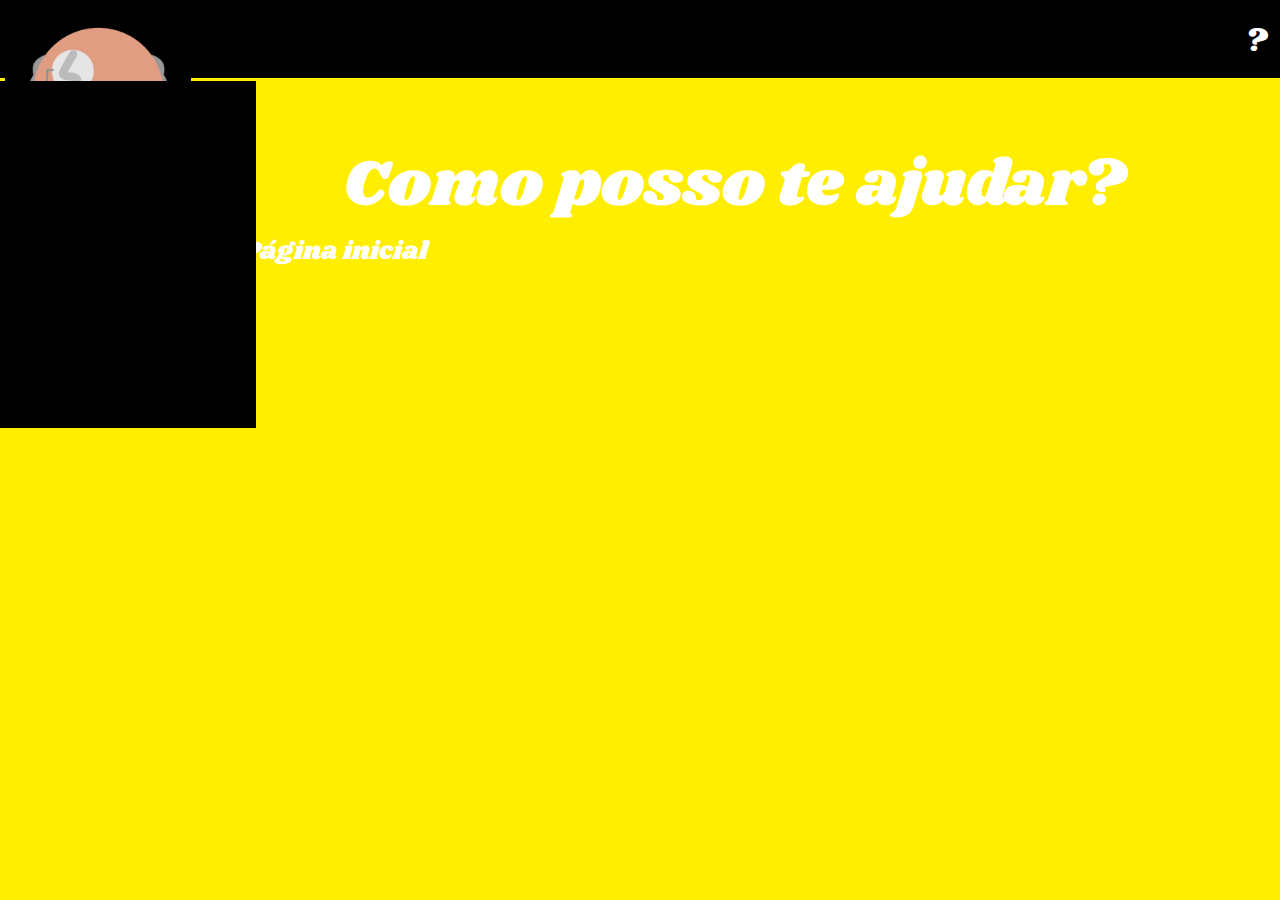
==== criadores.html @ 82a37ecb "outras páginas" ====
<!DOCTYPE html>
<html lang="en">
<head>
    <meta charset="UTF-8">
    <meta http-equiv="X-UA-Compatible" content="IE=edge">
    <meta name="viewport" content="width=device-width, initial-scale=1.0">
    <title>Mordomo: criadores</title>
    <link rel="stylesheet" type="text/css" href="style.css" />
    <link rel="shortcut icon" href="imagens/mordomo_icon.png">
    <link rel="preconnect" href="https://fonts.googleapis.com">
    <link rel="preconnect" href="https://fonts.gstatic.com" crossorigin>
    <link href="https://fonts.googleapis.com/css2?family=Shrikhand&family=Space+Grotesk&display=swap" rel="stylesheet">
    <link rel="preconnect" href="https://fonts.googleapis.com">
    <link rel="preconnect" href="https://fonts.gstatic.com" crossorigin>
    <link href="https://fonts.googleapis.com/css2?family=Shrikhand&family=Space+Grotesk&display=swap" rel="stylesheet">
</head>
<body>
    <header>
        <ul>
            <li class="interrogacao"><a href="criadores.html">?</a></li>
            <li><img class="logo" src="imagens/mordomo_logo.png"></li>
            <li class="titulo-pg">Como posso te ajudar?</li>
            <li class="pg-inicial-link"><a href="index.html">Página inicial</a></li>
        </ul>
    </header>
    <section>

    </section>
    <main>

    </main>
    <link rel="stylesheet" href="jquery-ui.min.css">
    <script src="external/jquery/jquery.js"></script>
    <script src="jquery-ui.min.js"></script>
</body>
</html>
---- style.css ----
html,
body {
    min-height: 100%;
}

body {
    display: grid;
    grid-template-rows: 27% 120%;
    grid-template-columns: 20% 80%;
    gap: 3px 0px;
    margin: 0%;
    font-family: 'Space Grotesk', sans-serif;
    background-color: rgb(255, 238, 0);
}

body ::selection,
body::selection {
    color: rgb(255, 255, 255);
    background: gray;
}

header {
    background-color: black;
    margin-top: -2.5%;
    font-family: 'Shrikhand', cursive;
    color: white;
    grid-row: 1/2;
    grid-column: 1/3;
}

header ul {
    padding-left: 0%;
}

header li {
    display: inline-block;
    margin-left: 2%;
    font-size: 200%;
}

header a:hover {
    color: rgb(105, 105, 105);
}

header a:active {
    color: black;
}

header a {
    color: white;
    text-decoration: none;
}

.logo {
    height: 186.1px;
    width: 186.1px;
    margin-top: 35px;
    clear: none;
    margin-left: -11%;
}

.pg-inicial-link {
    margin-left: 19%;
    font-size: 160%;
}

.titulo-pg {
    font-size: 410%;
    margin-left: 10%;
}

.sublinhado {
    text-decoration: underline;
}

.interrogacao {
    float: right;
    position: sticky;
    right: 1%;
    top: 2%;
}

section{
    grid-row: 2/3;
    grid-column: 1/2;
    background-color: black;
}

main {
    grid-row: 2/3;
    grid-column: 2/3;
    text-align: center;
}

button {
    display: block;
    margin-top: 5%;
    transition: background-color 0.5s ease;
    border-radius: 30%;
    font-family: 'Space Grotesk', sans-serif;
    font-size: 300%;
    margin-left: 15%;
    width: 65%;
}

#b1 {
   background-color: rgb(24, 94, 224); 
   color: rgb(8, 48, 122);
   border: 1px solid rgb(24, 94, 224);
}

#b1:hover {
    background-color: rgb(24, 224, 74);
    color: green;
    border: 1px solid rgb(24, 224, 74);
}

#b2{
    background-color: greenyellow;
    border: 1px greenyellow;
    color: green;
}

#b2:hover{
    background-color: yellow;
    color: rgb(102, 102, 4);
    border: 1px solid yellow;
}

#b3{
   background-color: #FFDE59;
    border: 1px #FFDE59 solid;
    color: #b18f07; 
}

#b3:hover{
    background-color: #ffa908;
    color: #94640c;
    border: 1px #ffa908 solid;
}

#b4{
    background-color: orange;
    color: rgb(119, 81, 10);
    border: 1px solid orange;
}

#b4:hover{
    background-color: orangered;
    color: rgb(97, 33, 10);
    border: 1px solid orangered;
}

main img{
    margin-top: 13px;
    width: 500px;
    height: 500px;
}
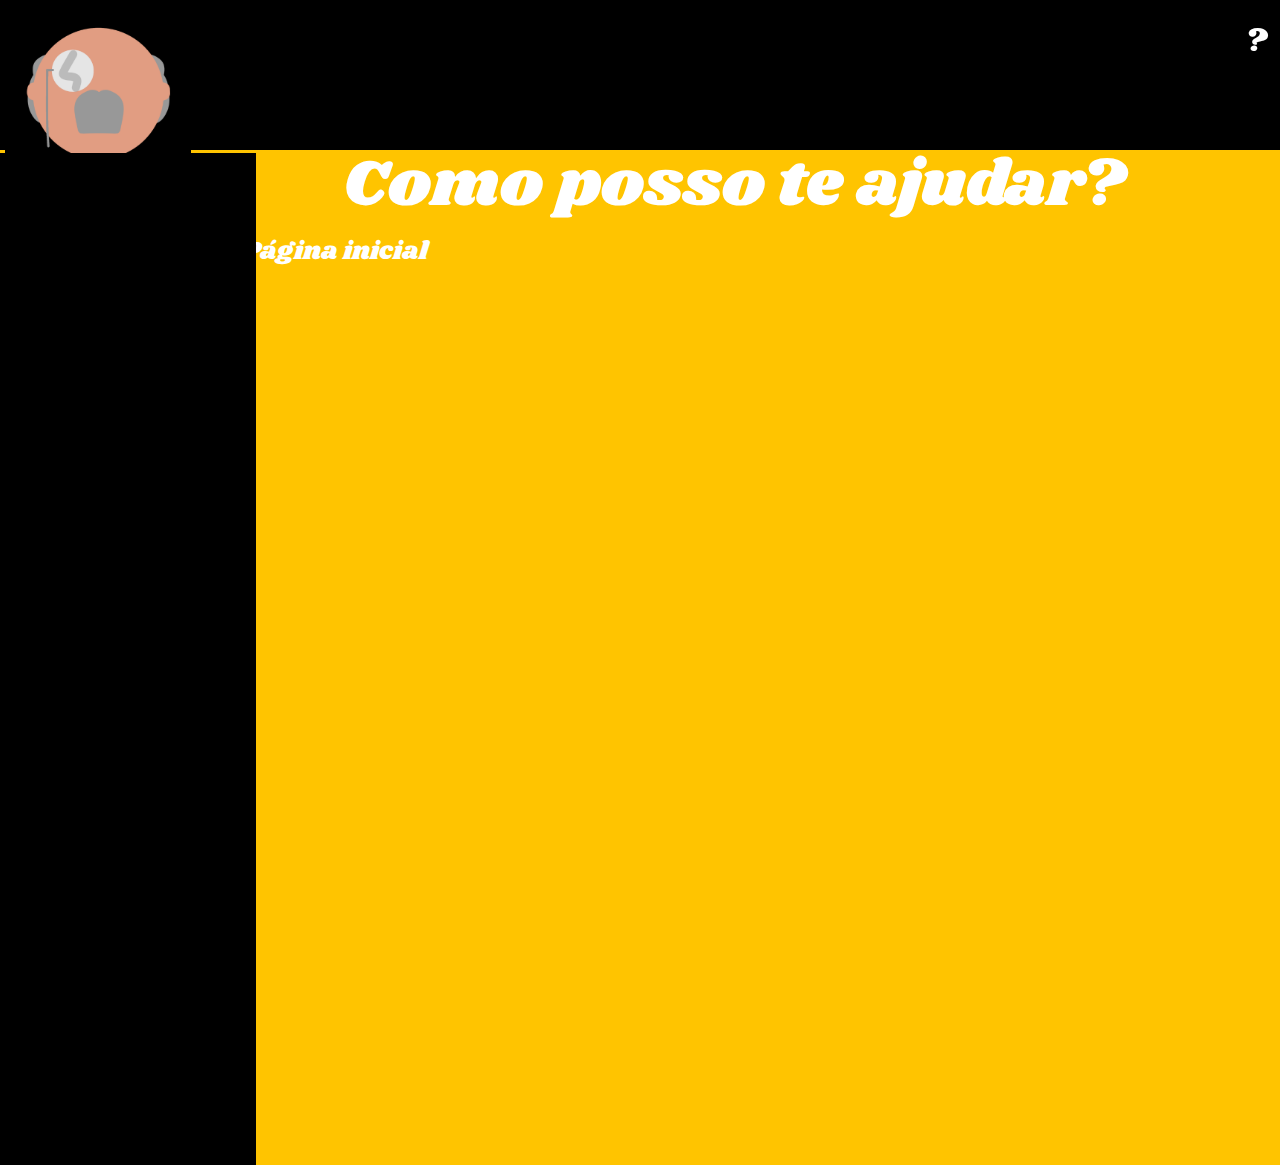
==== commit fd1bf72b: "atualizações" ====
--- a/criadores.html
+++ b/criadores.html
@@ -1,11 +1,13 @@
 <!DOCTYPE html>
 <html lang="en">
+
 <head>
     <meta charset="UTF-8">
     <meta http-equiv="X-UA-Compatible" content="IE=edge">
     <meta name="viewport" content="width=device-width, initial-scale=1.0">
     <title>Mordomo: criadores</title>
     <link rel="stylesheet" type="text/css" href="style.css" />
+    <link rel="stylesheet" href="cores.css">
     <link rel="shortcut icon" href="imagens/mordomo_icon.png">
     <link rel="preconnect" href="https://fonts.googleapis.com">
     <link rel="preconnect" href="https://fonts.gstatic.com" crossorigin>
@@ -14,6 +16,7 @@
     <link rel="preconnect" href="https://fonts.gstatic.com" crossorigin>
     <link href="https://fonts.googleapis.com/css2?family=Shrikhand&family=Space+Grotesk&display=swap" rel="stylesheet">
 </head>
+
 <body>
     <header>
         <ul>
@@ -24,13 +27,12 @@
         </ul>
     </header>
     <section>
-
     </section>
     <main>
 
     </main>
-    <link rel="stylesheet" href="jquery-ui.min.css">
-    <script src="external/jquery/jquery.js"></script>
-    <script src="jquery-ui.min.js"></script>
+    <script src="jquery/jquery.js"></script>
+    <script src="tp2.js"></script>
 </body>
+
 </html>--- a/style.css
+++ b/style.css
@@ -5,12 +5,12 @@
 
 body {
     display: grid;
-    grid-template-rows: 27% 120%;
+    grid-template-rows: 52% 350%;
     grid-template-columns: 20% 80%;
     gap: 3px 0px;
     margin: 0%;
     font-family: 'Space Grotesk', sans-serif;
-    background-color: rgb(255, 238, 0);
+    background-color: rgb(255, 196, 0);
 }
 
 body ::selection,
@@ -80,7 +80,7 @@
     top: 2%;
 }
 
-section{
+section {
     grid-row: 2/3;
     grid-column: 1/2;
     background-color: black;
@@ -96,62 +96,16 @@
     display: block;
     margin-top: 5%;
     transition: background-color 0.5s ease;
-    border-radius: 30%;
-    font-family: 'Space Grotesk', sans-serif;
-    font-size: 300%;
+    border-radius: 50%;
+    font-family: 'Shrikhand', cursive;
+    font-size: 200%;
     margin-left: 15%;
-    width: 65%;
+    width: 70%;
+    padding: 7%;
+    cursor: pointer;
 }
 
-#b1 {
-   background-color: rgb(24, 94, 224); 
-   color: rgb(8, 48, 122);
-   border: 1px solid rgb(24, 94, 224);
-}
-
-#b1:hover {
-    background-color: rgb(24, 224, 74);
-    color: green;
-    border: 1px solid rgb(24, 224, 74);
-}
-
-#b2{
-    background-color: greenyellow;
-    border: 1px greenyellow;
-    color: green;
-}
-
-#b2:hover{
-    background-color: yellow;
-    color: rgb(102, 102, 4);
-    border: 1px solid yellow;
-}
-
-#b3{
-   background-color: #FFDE59;
-    border: 1px #FFDE59 solid;
-    color: #b18f07; 
-}
-
-#b3:hover{
-    background-color: #ffa908;
-    color: #94640c;
-    border: 1px #ffa908 solid;
-}
-
-#b4{
-    background-color: orange;
-    color: rgb(119, 81, 10);
-    border: 1px solid orange;
-}
-
-#b4:hover{
-    background-color: orangered;
-    color: rgb(97, 33, 10);
-    border: 1px solid orangered;
-}
-
-main img{
+main img {
     margin-top: 13px;
     width: 500px;
     height: 500px;
--- a/cores.css
+++ b/cores.css
@@ -0,0 +1,149 @@
+#b1 {
+    background-color: rgb(24, 94, 224);
+    border: 1px solid rgb(24, 94, 224);
+}
+
+#b1:hover {
+    background-color: rgb(24, 224, 74);
+    border: 1px solid rgb(24, 224, 74);
+}
+
+#b2 {
+    background-color: greenyellow;
+    border: 1px greenyellow;
+}
+
+#b2:hover {
+    background-color: yellow;
+    border: 1px solid yellow;
+}
+
+#b3 {
+    background-color: #FFDE59;
+    border: 1px #FFDE59 solid;
+}
+
+#b3:hover {
+    background-color: #ffa908;
+    border: 1px #ffa908 solid;
+}
+
+.salvar {
+    background-color: orange;
+    border: 1px solid orange;
+}
+
+.salvar:hover {
+    background-color: orangered;
+    border: 1px solid orangered;
+}
+
+.carregar {
+    background-color: purple;
+    border: 1px solid purple;
+}
+
+.carregar:hover {
+    background-color: rgb(37, 12, 146);
+    border: 1px solid rgb(37, 12, 146);
+}
+
+#biologia {
+    background-color: rgb(24, 94, 224);
+    border: 1px solid rgb(24, 94, 224);
+}
+
+#biologia:hover {
+    background-color: rgb(24, 224, 74);
+    border: 1px solid rgb(24, 224, 74);
+}
+
+#filosofia {
+    background-color: greenyellow;
+    border: 1px greenyellow;
+}
+
+#filosofia:hover {
+    background-color: yellow;
+    border: 1px solid yellow;
+}
+
+#fisica {
+    background-color: #FFDE59;
+    border: 1px #FFDE59 solid;
+}
+
+#fisica:hover {
+    background-color: #ffa908;
+    border: 1px #ffa908 solid;
+}
+
+#geografia {
+    background-color: orange;
+    border: 1px solid orange;
+}
+
+#geografia:hover {
+    background-color: orangered;
+    border: 1px solid orangered;
+}
+
+#historia {
+    background-color: red;
+    border: 1px solid red;
+}
+
+#historia:hover {
+    background-color: palevioletred;
+    border-color: palevioletred;
+}
+
+#idiomas {
+    background-color: palevioletred;
+    border: 1px solid palevioletred;
+}
+
+#idiomas:hover {
+    background-color: rgb(240, 188, 206);
+    border-color: rgb(240, 188, 206);
+}
+
+#matematica{
+    background-color: purple;
+    border: 1px solid purple;
+}
+
+#matematica:hover{
+    background-color: rgb(37, 12, 146);
+    border: 1px solid rgb(37, 12, 146);
+}
+
+#portugues{
+    background-color: rgb(24, 94, 224);
+    border: 1px solid rgb(24, 94, 224);
+}
+
+#portugues:hover{
+    background-color: rgb(24, 224, 74);
+    border: 1px solid rgb(24, 224, 74);
+}
+
+#quimica{
+    background-color: greenyellow;
+    border: 1px greenyellow;
+}
+
+#quimica:hover{
+    background-color: yellow;
+    border: 1px solid yellow;
+}
+
+#outros{
+    background-color: #FFDE59;
+    border: 1px #FFDE59 solid;
+}
+
+#outros:hover{
+    background-color: #ffa908;
+    border: 1px #ffa908 solid;
+}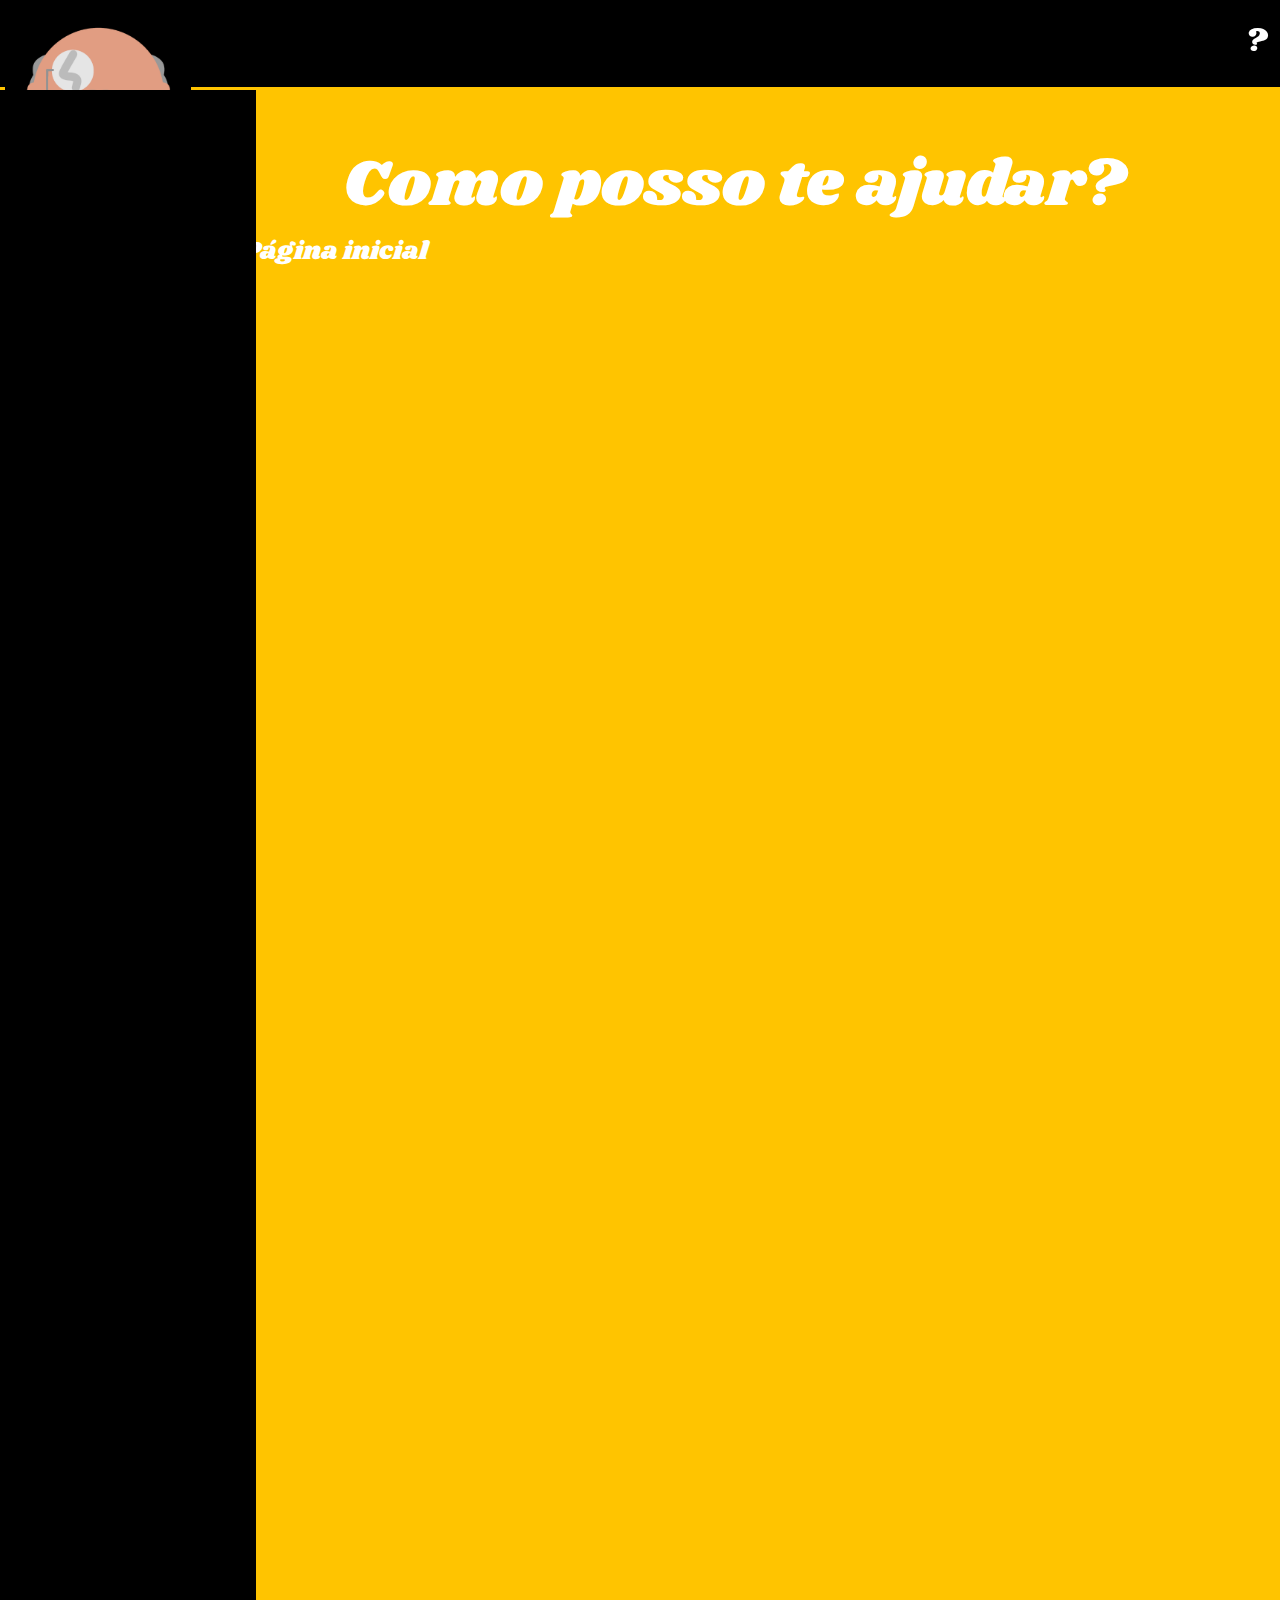
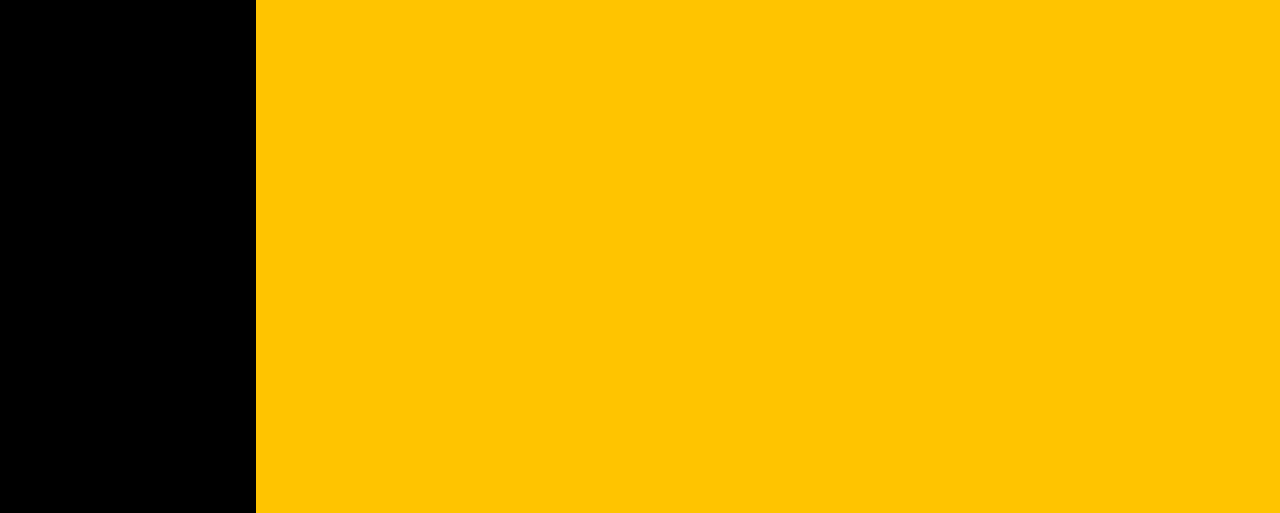
==== commit 092ce5b7: "modificações na página de deveres" ====
--- a/criadores.html
+++ b/criadores.html
@@ -6,8 +6,8 @@
     <meta http-equiv="X-UA-Compatible" content="IE=edge">
     <meta name="viewport" content="width=device-width, initial-scale=1.0">
     <title>Mordomo: criadores</title>
-    <link rel="stylesheet" type="text/css" href="style.css" />
-    <link rel="stylesheet" href="cores.css">
+    <link rel="stylesheet" type="text/css" href="css/style.css" />
+    <link rel="stylesheet" href="css/cores.css">
     <link rel="shortcut icon" href="imagens/mordomo_icon.png">
     <link rel="preconnect" href="https://fonts.googleapis.com">
     <link rel="preconnect" href="https://fonts.gstatic.com" crossorigin>
@@ -31,8 +31,10 @@
     <main>
 
     </main>
-    <script src="jquery/jquery.js"></script>
-    <script src="tp2.js"></script>
+    <script src="js/jquery/jquery.js"></script>
+    <script src="js/cheet/cheet/cheet.js"></script>
+    <script src="js/tp2.js"></script>
+    <script src="js/esateregg.js"></script>
 </body>
 
 </html>--- a/css/style.css
+++ b/css/style.css
@@ -0,0 +1,134 @@
+html,
+body {
+    min-height: 100%;
+}
+
+body {
+    display: grid;
+    grid-template-rows: 30% 700%;
+    grid-template-columns: 20% 80%;
+    gap: 3px 0px;
+    margin: 0%;
+    font-family: 'Space Grotesk', sans-serif;
+    background-color: rgb(255, 196, 0);
+}
+
+body ::selection,
+body::selection {
+    color: rgb(255, 255, 255);
+    background: gray;
+}
+
+header {
+    background-color: black;
+    margin-top: -2.5%;
+    font-family: 'Shrikhand', cursive;
+    color: white;
+    grid-row: 1/2;
+    grid-column: 1/3;
+}
+
+header ul {
+    padding-left: 0%;
+}
+
+header li {
+    display: inline-block;
+    margin-left: 2%;
+    font-size: 200%;
+}
+
+header a:hover {
+    color: rgb(105, 105, 105);
+}
+
+header a:active {
+    color: black;
+}
+
+header a {
+    color: white;
+    text-decoration: none;
+}
+
+.logo {
+    height: 186.1px;
+    width: 186.1px;
+    margin-top: 35px;
+    clear: none;
+    margin-left: -11%;
+}
+
+.pg-inicial-link {
+    margin-left: 19%;
+    font-size: 160%;
+}
+
+.titulo-pg {
+    font-size: 410%;
+    margin-left: 10%;
+}
+
+.sublinhado {
+    text-decoration: underline;
+}
+
+.interrogacao {
+    float: right;
+    position: sticky;
+    right: 1%;
+    top: 2%;
+}
+
+section {
+    grid-row: 2/3;
+    grid-column: 1/2;
+    background-color: black;
+}
+
+main {
+    grid-row: 2/3;
+    grid-column: 2/3;
+    text-align: center;
+}
+
+button {
+    display: block;
+    margin-top: 5%;
+    transition: background-color 0.5s ease;
+    border-radius: 50%;
+    font-family: 'Shrikhand', cursive;
+    font-size: 200%;
+    margin-left: 15%;
+    width: 70%;
+    padding: 7%;
+    cursor: pointer;
+}
+
+main img {
+    margin-top: 13px;
+    width: 500px;
+    height: 500px;
+}
+
+#dever {
+    display: flex;
+}
+
+#dever input,
+#dever button {
+    outline: none;
+    border: none;
+}
+
+#novo-dever {
+    margin-left: 10%;
+    flex: 1;
+    height: 40px;
+}
+
+#incluir-dever {
+    flex: 4/1;
+    height: 20px;
+    width: 20px;
+}
--- a/css/cores.css
+++ b/css/cores.css
@@ -0,0 +1,149 @@
+#b1 {
+    background-color: rgb(24, 94, 224);
+    border: 1px solid rgb(24, 94, 224);
+}
+
+#b1:hover {
+    background-color: rgb(24, 224, 74);
+    border: 1px solid rgb(24, 224, 74);
+}
+
+#b2 {
+    background-color: greenyellow;
+    border: 1px greenyellow;
+}
+
+#b2:hover {
+    background-color: yellow;
+    border: 1px solid yellow;
+}
+
+#b3 {
+    background-color: #FFDE59;
+    border: 1px #FFDE59 solid;
+}
+
+#b3:hover {
+    background-color: #ffa908;
+    border: 1px #ffa908 solid;
+}
+
+.salvar {
+    background-color: orange;
+    border: 1px solid orange;
+}
+
+.salvar:hover {
+    background-color: orangered;
+    border: 1px solid orangered;
+}
+
+.carregar {
+    background-color: purple;
+    border: 1px solid purple;
+}
+
+.carregar:hover {
+    background-color: rgb(37, 12, 146);
+    border: 1px solid rgb(37, 12, 146);
+}
+
+#biologia {
+    background-color: rgb(24, 94, 224);
+    border: 1px solid rgb(24, 94, 224);
+}
+
+#biologia:hover {
+    background-color: rgb(24, 224, 74);
+    border: 1px solid rgb(24, 224, 74);
+}
+
+#filosofia {
+    background-color: greenyellow;
+    border: 1px greenyellow;
+}
+
+#filosofia:hover {
+    background-color: yellow;
+    border: 1px solid yellow;
+}
+
+#fisica {
+    background-color: #FFDE59;
+    border: 1px #FFDE59 solid;
+}
+
+#fisica:hover {
+    background-color: #ffa908;
+    border: 1px #ffa908 solid;
+}
+
+#geografia {
+    background-color: orange;
+    border: 1px solid orange;
+}
+
+#geografia:hover {
+    background-color: orangered;
+    border: 1px solid orangered;
+}
+
+#historia {
+    background-color: red;
+    border: 1px solid red;
+}
+
+#historia:hover {
+    background-color: palevioletred;
+    border-color: palevioletred;
+}
+
+#idiomas {
+    background-color: palevioletred;
+    border: 1px solid palevioletred;
+}
+
+#idiomas:hover {
+    background-color: rgb(240, 188, 206);
+    border-color: rgb(240, 188, 206);
+}
+
+#matematica{
+    background-color: purple;
+    border: 1px solid purple;
+}
+
+#matematica:hover{
+    background-color: rgb(37, 12, 146);
+    border: 1px solid rgb(37, 12, 146);
+}
+
+#portugues{
+    background-color: rgb(24, 94, 224);
+    border: 1px solid rgb(24, 94, 224);
+}
+
+#portugues:hover{
+    background-color: rgb(24, 224, 74);
+    border: 1px solid rgb(24, 224, 74);
+}
+
+#quimica{
+    background-color: greenyellow;
+    border: 1px greenyellow;
+}
+
+#quimica:hover{
+    background-color: yellow;
+    border: 1px solid yellow;
+}
+
+#outros{
+    background-color: #FFDE59;
+    border: 1px #FFDE59 solid;
+}
+
+#outros:hover{
+    background-color: #ffa908;
+    border: 1px #ffa908 solid;
+}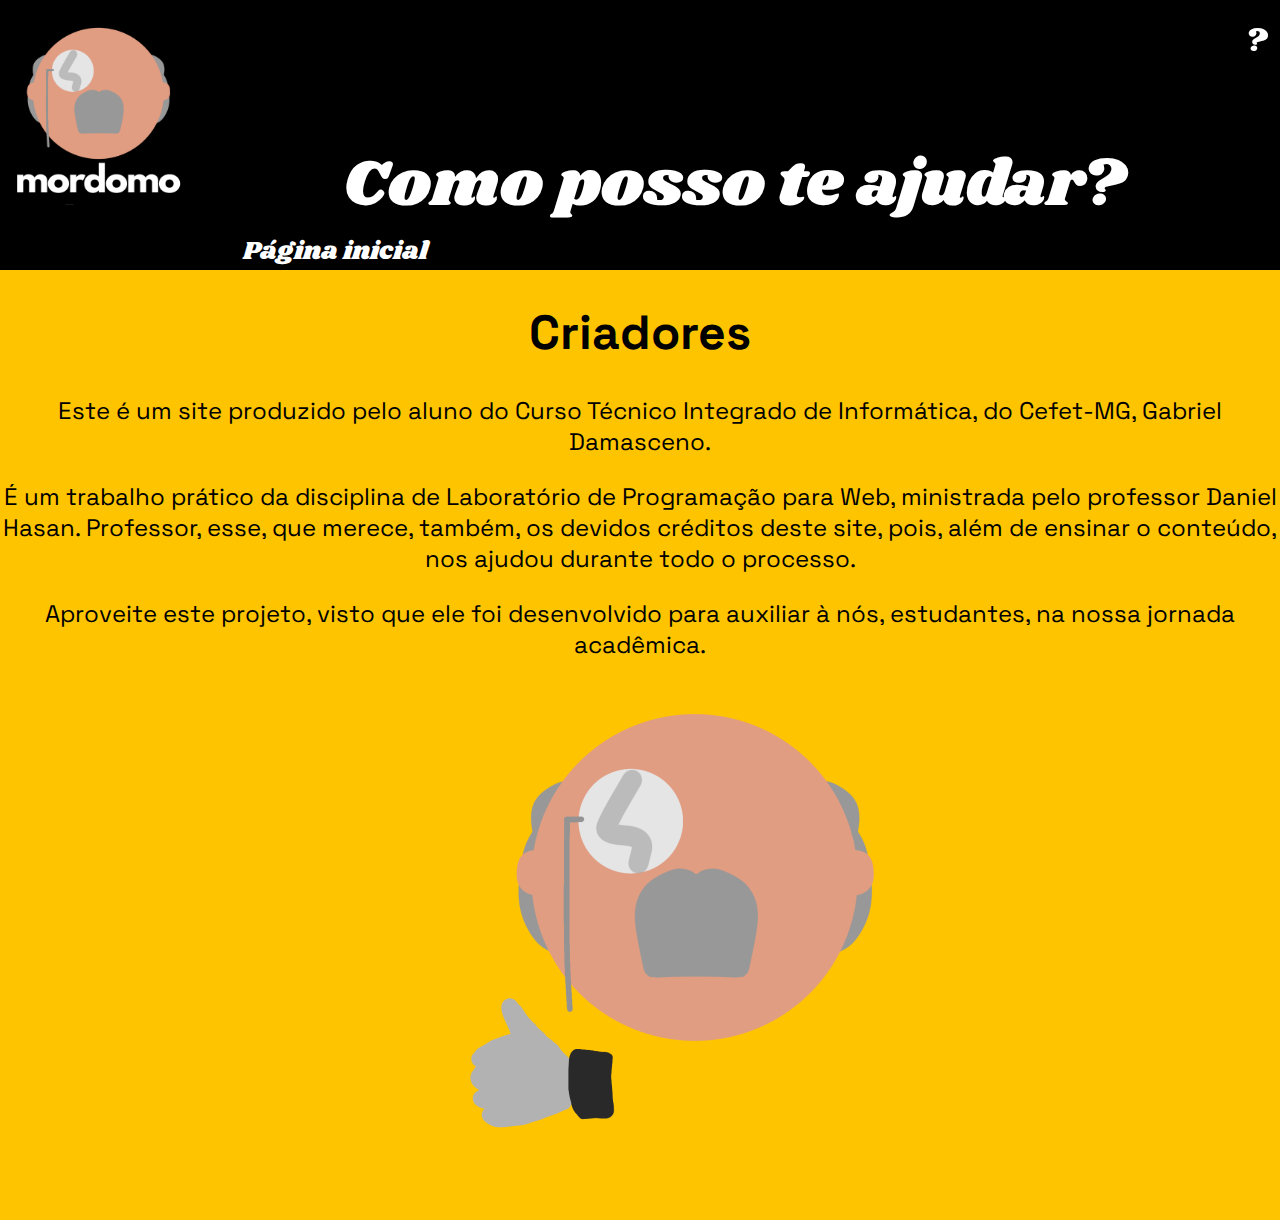
==== commit c665d690: "alterações" ====
--- a/criadores.html
+++ b/criadores.html
@@ -29,7 +29,11 @@
     <section>
     </section>
     <main>
-
+        <h1>Criadores</h1>
+        <p>Este é um site produzido pelo aluno do Curso Técnico Integrado de Informática, do Cefet-MG, Gabriel Damasceno.</p>
+        <p>É um trabalho prático da disciplina de Laboratório de Programação para Web, ministrada pelo professor Daniel Hasan. Professor, esse, que merece, também, os devidos créditos deste site, pois, além de ensinar o conteúdo, nos ajudou durante todo o processo.</p>
+        <p>Aproveite este projeto, visto que ele foi desenvolvido para auxiliar à nós, estudantes, na nossa jornada acadêmica.</p>
+        <img src="imagens/mordomo_valeu.png" id="valeu">
     </main>
     <script src="js/jquery/jquery.js"></script>
     <script src="js/cheet/cheet/cheet.js"></script>
--- a/css/style.css
+++ b/css/style.css
@@ -4,13 +4,30 @@
 }
 
 body {
-    display: grid;
-    grid-template-rows: 30% 700%;
-    grid-template-columns: 20% 80%;
-    gap: 3px 0px;
     margin: 0%;
     font-family: 'Space Grotesk', sans-serif;
     background-color: rgb(255, 196, 0);
+}
+
+#body-index {
+    display: grid;
+    grid-template-rows: 30% 90%;
+    grid-template-columns: 20% 80%;
+    gap: 3px 0px;
+}
+
+#body-deveres {
+    display: grid;
+    grid-template-rows: 15% 90%;
+    grid-template-columns: 20% 80%;
+    gap: 3px 0px;
+}
+
+#body-livros {
+    display: grid;
+    grid-template-rows: 14% 90%;
+    grid-template-columns: 20% 80%;
+    gap: 3px 0px;
 }
 
 body ::selection,
@@ -24,6 +41,19 @@
     margin-top: -2.5%;
     font-family: 'Shrikhand', cursive;
     color: white;
+}
+
+#header-index {
+    grid-row: 1/2;
+    grid-column: 1/3;
+}
+
+#header-deveres {
+    grid-row: 1/2;
+    grid-column: 1/3;
+}
+
+#header-livros {
     grid-row: 1/2;
     grid-column: 1/3;
 }
@@ -81,15 +111,43 @@
 }
 
 section {
+    background-color: black;
+}
+
+#section-index {
     grid-row: 2/3;
     grid-column: 1/2;
-    background-color: black;
+}
+
+#section-deveres {
+    grid-row: 2/3;
+    grid-column: 1/2;
+}
+
+#section-livros {
+    grid-row: 2/3;
+    grid-column: 1/2;
 }
 
 main {
+    text-align: center;
+    margin: 0 auto;
+    font-size: 150%;
+}
+
+#main-index {
     grid-row: 2/3;
     grid-column: 2/3;
-    text-align: center;
+}
+
+#main-deveres {
+    grid-row: 2/3;
+    grid-column: 2/3;
+}
+
+#main-livros {
+    grid-row: 2/3;
+    grid-column: 2/3;
 }
 
 button {
@@ -112,23 +170,58 @@
 }
 
 #dever {
-    display: flex;
-}
-
-#dever input,
-#dever button {
+    width: 100%;
+}
+
+#dever input {
     outline: none;
     border: none;
+    font-family: 'Space Grotesk', sans-serif;
 }
 
 #novo-dever {
-    margin-left: 10%;
     flex: 1;
-    height: 40px;
-}
-
-#incluir-dever {
-    flex: 4/1;
-    height: 20px;
-    width: 20px;
-}
+    height: 50px;
+    font-size: 110%;
+    background-color: black;
+    color: antiquewhite;
+    padding-left: 16px;
+    padding-right: 14px;
+}
+
+@keyframes girando {
+    to {
+        transform: rotate(-270deg);
+    }
+
+    from {
+        transform: rotate(90deg);
+    }
+}
+
+@keyframes andando {
+    to {
+        transform: translateX(50px);
+    }
+
+    from {
+        transform: translateX(-50px);
+    }
+}
+
+#valeu:hover {
+    animation: girando 5s ease-in 0s infinite alternate;
+}
+
+.mordomo {
+    animation: andando 2s ease-in 0s infinite alternate;
+}
+
+#lista-deveres {
+    list-style: none;
+    font-size: 130%;
+}
+
+input:checked{
+    text-decoration: underline;
+}--- a/css/cores.css
+++ b/css/cores.css
@@ -108,42 +108,142 @@
     border-color: rgb(240, 188, 206);
 }
 
-#matematica{
+#matematica {
     background-color: purple;
     border: 1px solid purple;
 }
 
-#matematica:hover{
+#matematica:hover {
     background-color: rgb(37, 12, 146);
     border: 1px solid rgb(37, 12, 146);
 }
 
-#portugues{
-    background-color: rgb(24, 94, 224);
-    border: 1px solid rgb(24, 94, 224);
-}
-
-#portugues:hover{
-    background-color: rgb(24, 224, 74);
-    border: 1px solid rgb(24, 224, 74);
-}
-
-#quimica{
-    background-color: greenyellow;
-    border: 1px greenyellow;
-}
-
-#quimica:hover{
-    background-color: yellow;
-    border: 1px solid yellow;
-}
-
-#outros{
-    background-color: #FFDE59;
-    border: 1px #FFDE59 solid;
-}
-
-#outros:hover{
+#portugues {
+    background-color: rgb(24, 94, 224);
+    border: 1px solid rgb(24, 94, 224);
+}
+
+#portugues:hover {
+    background-color: rgb(24, 224, 74);
+    border: 1px solid rgb(24, 224, 74);
+}
+
+#quimica {
+    background-color: greenyellow;
+    border: 1px greenyellow;
+}
+
+#quimica:hover {
+    background-color: yellow;
+    border: 1px solid yellow;
+}
+
+#outros {
+    background-color: #FFDE59;
+    border: 1px #FFDE59 solid;
+}
+
+#outros:hover {
+    background-color: #ffa908;
+    border: 1px #ffa908 solid;
+}
+
+#outros-livros {
+    background-color: rgb(24, 94, 224);
+    border: 1px solid rgb(24, 94, 224);
+}
+
+#outros-livros:hover {
+    background-color: rgb(24, 224, 74);
+    border: 1px solid rgb(24, 224, 74);
+}
+
+#cientificos {
+    background-color: greenyellow;
+    border: 1px greenyellow;
+}
+
+#cientificos:hover {
+    background-color: yellow;
+    border: 1px solid yellow;
+}
+
+#comedia {
+    background-color: #FFDE59;
+    border: 1px #FFDE59 solid;
+}
+
+#comedia:hover {
+    background-color: #ffa908;
+    border: 1px #ffa908 solid;
+}
+
+#drama {
+    background-color: orange;
+    border: 1px solid orange;
+}
+
+#drama:hover {
+    background-color: orangered;
+    border: 1px solid orangered;
+}
+
+#fantasia {
+    background-color: red;
+    border: 1px solid red;
+}
+
+#fantasia:hover {
+    background-color: palevioletred;
+    border-color: palevioletred;
+}
+
+#ficcao {
+    background-color: palevioletred;
+    border: 1px solid palevioletred;
+}
+
+#ficcao:hover {
+    background-color: rgb(240, 188, 206);
+    border-color: rgb(240, 188, 206);
+}
+
+#infantis {
+    background-color: purple;
+    border: 1px solid purple;
+}
+
+#infantis:hover {
+    background-color: rgb(37, 12, 146);
+    border: 1px solid rgb(37, 12, 146);
+}
+
+#romance {
+    background-color: rgb(24, 94, 224);
+    border: 1px solid rgb(24, 94, 224);
+}
+
+#romance:hover {
+    background-color: rgb(24, 224, 74);
+    border: 1px solid rgb(24, 224, 74);
+}
+
+#suspense {
+    background-color: greenyellow;
+    border: 1px greenyellow;
+}
+
+#suspense:hover {
+    background-color: yellow;
+    border: 1px solid yellow;
+}
+
+#terror {
+    background-color: #FFDE59;
+    border: 1px #FFDE59 solid;
+}
+
+#terror:hover {
     background-color: #ffa908;
     border: 1px #ffa908 solid;
 }